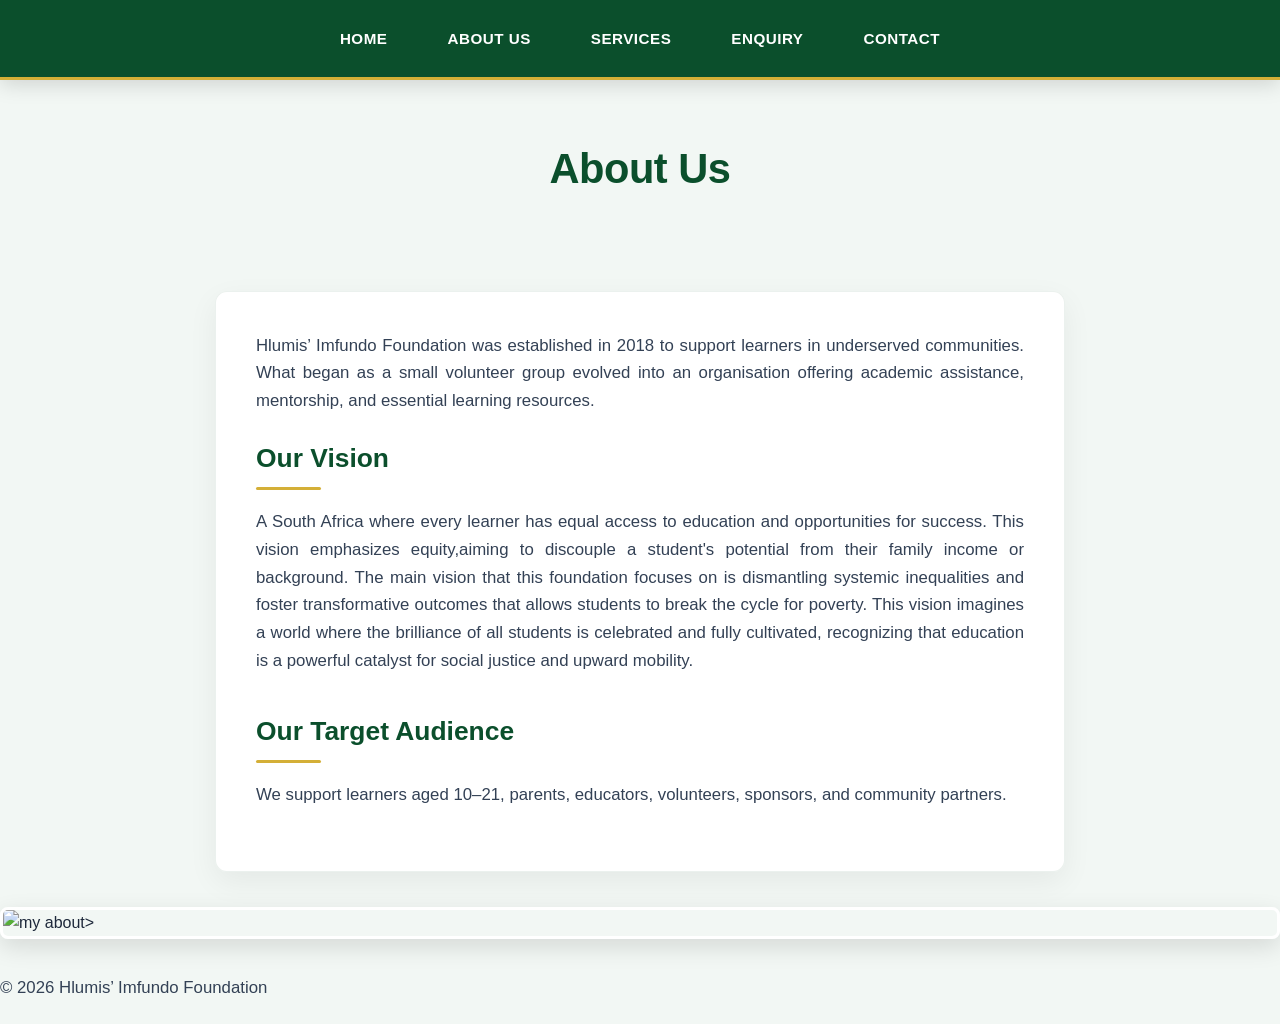
==== about.html @ ed7e8b9f "Fix script source path in about.html" ====
<!DOCTYPE html>
<html>
<head>
    <title>About Hlumis’ Imfundo Foundation</title>
    <link rel="stylesheet" href="CSS/style.css">
</head>

<body>

<nav>
    <a href="index.html">Home</a>
    <a href="about.html">About Us</a>
    <a href="services.html">Services</a>
    <a href="enquiry.html">Enquiry</a>
    <a href="contact.html">Contact</a>
</nav>

<header>
    <h1>About Us</h1>
</header>

<div class="container">
    <p>Hlumis’ Imfundo Foundation was established in 2018 to support learners in underserved communities. 
    What began as a small volunteer group evolved into an organisation offering academic assistance, mentorship, and essential learning resources.</p>

    <h2>Our Vision</h2>
    <p>A South Africa where every learner has equal access to education and opportunities for success. This vision emphasizes equity,aiming to discouple a student's potential from their family income or background. The main vision that this foundation focuses on is dismantling systemic inequalities and foster transformative outcomes that allows students to break the cycle for poverty. This vision imagines a world where the brilliance of all students is celebrated and fully cultivated, recognizing that education is a powerful catalyst for social justice and upward mobility.</p>

    <h2>Our Target Audience</h2>
    <p>We support learners aged 10–21, parents, educators, volunteers, sponsors, and community partners.</p>
</div>

<img src="images/image2.jpg" alt="my about>"

<footer>
 <p>© 2026 Hlumis’ Imfundo Foundation</p>
</footer>
<script src="JavaScript.js"></script>
</body>
</html>
---- CSS/style.css ----
/* ==========================================================================
   1. VARIABLES & PROFESSIONAL PALETTE
   ========================================================================== */
:root {
    --primary-green: #0b4f2c;       /* Deep, rich academic green matching your badge */
    --light-green: #f2f7f4;         /* Premium off-white with a touch of mint mint background */
    --accent-gold: #d4af37;          /* Luxury metallic gold for lines/highlights */
    --hover-gold: #b8972f;           /* Deep gold for hover animations */
    --text-dark: #1e293b;            /* Sharp slate charcoal for crisp text readability */
    --text-light: #ffffff;
    --card-bg: rgba(255, 255, 255, 0.96); /* Solid crisp white with minor transparency */
    --font-main: 'Segoe UI', -apple-system, BlinkMacSystemFont, Roboto, sans-serif;
}

/* ==========================================================================
   2. BODY & THE WATERMARKED BACKGROUND EFFECT
   ========================================================================== */
* {
    margin: 0;
    padding: 0;
    box-sizing: border-box;
}

body {
    font-family: var(--font-main);
    color: var(--text-dark);
    line-height: 1.65;
    background-color: var(--light-green);
    
    /* Professional Background Watermark Setup */
    background-image: linear-gradient(rgba(242, 247, 244, 0.92), rgba(242, 247, 244, 0.92)), 
                      url('../images/image 1.jpg'); /* Assumes your badge image is saved as image 1.jpg */
    background-attachment: fixed;
    background-position: center;
    background-repeat: no-repeat;
    background-size: 45vw; /* Perfectly scaled emblem behind the content layer */
}

/* ==========================================================================
   3. STICKY PROFESSIONAL HEADER & NAVIGATION
   ========================================================================== */
nav {
    background-color: var(--primary-green);
    display: flex;
    justify-content: center;
    align-items: center;
    padding: 18px 0;
    position: sticky;
    top: 0;
    z-index: 1000;
    box-shadow: 0 4px 20px rgba(0, 0, 0, 0.15);
    border-bottom: 3px solid var(--accent-gold);
}

nav a {
    color: var(--text-light);
    text-decoration: none;
    font-weight: 600;
    font-size: 0.95rem;
    letter-spacing: 0.5px;
    text-transform: uppercase;
    padding: 8px 22px;
    margin: 0 8px;
    border-radius: 4px;
    transition: all 0.3s cubic-bezier(0.4, 0, 0.2, 1);
}

nav a:hover {
    color: var(--accent-gold);
    background-color: rgba(255, 255, 255, 0.08);
}

/* ==========================================================================
   4. HERO TITLES
   ========================================================================== */
header {
    text-align: center;
    padding: 55px 20px 45px 20px;
    background: transparent;
}

header h1 {
    color: var(--primary-green);
    font-size: 2.6rem;
    margin-bottom: 12px;
    font-weight: 800;
    letter-spacing: -0.5px;
}

header p {
    color: var(--text-dark);
    font-size: 1.15rem;
    max-width: 750px;
    margin: 0 auto;
    font-weight: 500;
    opacity: 0.9;
}

/* ==========================================================================
   5. CONTENT CARDS (PREMIUM CONTENT LAYER)
   ========================================================================== */
.container {
    max-width: 850px;
    margin: 30px auto;
    padding: 40px;
    background-color: var(--card-bg);
    border-radius: 12px;
    box-shadow: 0 10px 30px rgba(0, 0, 0, 0.06);
    border: 1px solid rgba(11, 79, 44, 0.08);
}

h2 {
    color: var(--primary-green);
    font-size: 1.65rem;
    margin-top: 35px;
    margin-bottom: 18px;
    position: relative;
    padding-bottom: 10px;
    font-weight: 700;
}

h2:first-of-type {
    margin-top: 0;
}

/* Sharp decorative accent line */
h2::after {
    content: '';
    position: absolute;
    left: 0;
    bottom: 0;
    width: 65px;
    height: 3.5px;
    background-color: var(--accent-gold);
    border-radius: 2px;
}

p {
    margin-bottom: 22px;
    font-size: 1.05rem;
    text-align: justify;
    color: #334155;
}

/* ==========================================================================
   6. FLYERS & IMAGES (CLEAN PRESENCE)
   ========================================================================== */
img {
    display: block;
    max-width: 100%;
    height: auto;
    margin: 35px auto;
    border-radius: 8px;
    box-shadow: 0 8px 25px rgba(0, 0, 0, 0.12);
    border: 3px solid #ffffff;
    transition: transform 0.3s ease;
}

img:hover {
    transform: scale(1.01);
}

/* Keeping iframes consistent with media layouts */
iframe {
    width: 100%;
    border-radius: 8px;
    box-shadow: 0 6px 20px rgba(0, 0, 0, 0.08);
    margin: 20px 0;
}

/* ==========================================================================
   7. CLEAN FORMS & CONTACT LAYOUT
   ========================================================================== */
form {
    background: transparent;
    padding: 10px 0 0 0;
}

label {
    display: block;
    font-weight: 600;
    margin-bottom: 8px;
    font-size: 0.9rem;
    text-transform: uppercase;
    letter-spacing: 0.5px;
    color: var(--primary-green);
}

input[type="text"],
input[type="email"],
select,
textarea {
    width: 100%;
    padding: 14px;
    margin-bottom: 24px;
    border: 1.5px solid #e2e8f0;
    border-radius: 6px;
    font-family: var(--font-main);
    font-size: 1rem;
    background-color: #ffffff;
    transition: all 0.3s ease;
}

input:focus,
select:focus,
textarea:focus {
    outline: none;
    border-color: var(--primary-green);
    box-shadow: 0 0 0 4px rgba(11, 79, 44, 0.1);
}

button[type="submit"] {
    background-color: var(--primary-green);
    color: var(--text-light);
    font-weight: 600;
    letter-spacing: 1px;
    text-transform: uppercase;
    border: 1px solid var(--primary-green);
    padding: 15px 30px;
    font-size: 0.95rem;
    border-radius: 6px;
    cursor: pointer;
    transition: all 0.3s ease;
    width: 100%;
    box-shadow: 0 4px 12px rgba(11, 79, 44, 0.15);
}

button[type="submit"]:hover {
    background-color: var(--accent-gold);
    border-color: var(--accent-gold);
    color: var(--text-dark);
    box-shadow: 0 4px 15px rgba(212, 175, 55, 0.3);
}

/* ==========================================================================
   8. FOOTER DEFINITION
   ========================================================================== */
footer {
    background-color: var(--primary-green);
    color: var(--text-light);
    text-align: center;
    padding: 25px 20px;
    margin-top: 80px;
    font-size: 0.9rem;
    font-weight: 500;
    letter-spacing: 0.5px;
    border-top: 4.5px solid var(--accent-gold);
}

footer p {
    margin-bottom: 0;
    text-align: center;
    color: var(--text-light);
}
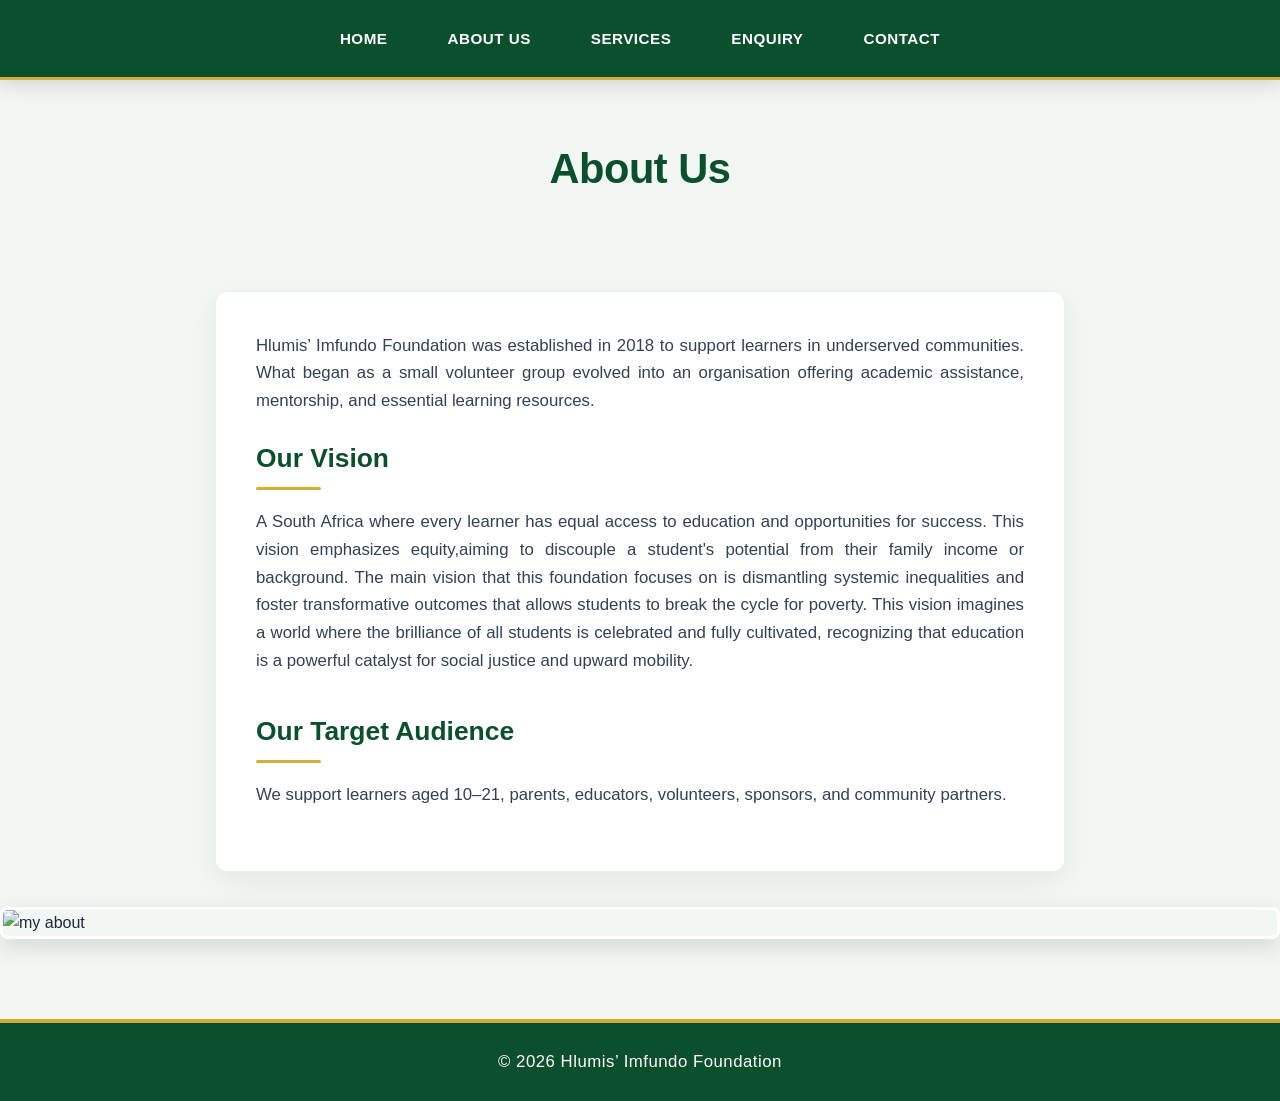
==== commit dc7ac43e: "Update about.html" ====
--- a/about.html
+++ b/about.html
@@ -30,7 +30,7 @@
     <p>We support learners aged 10–21, parents, educators, volunteers, sponsors, and community partners.</p>
 </div>
 
-<img src="images/image2.jpg" alt="my about>"
+<img src="image2.jpg" alt="my about">
 
 <footer>
  <p>© 2026 Hlumis’ Imfundo Foundation</p>
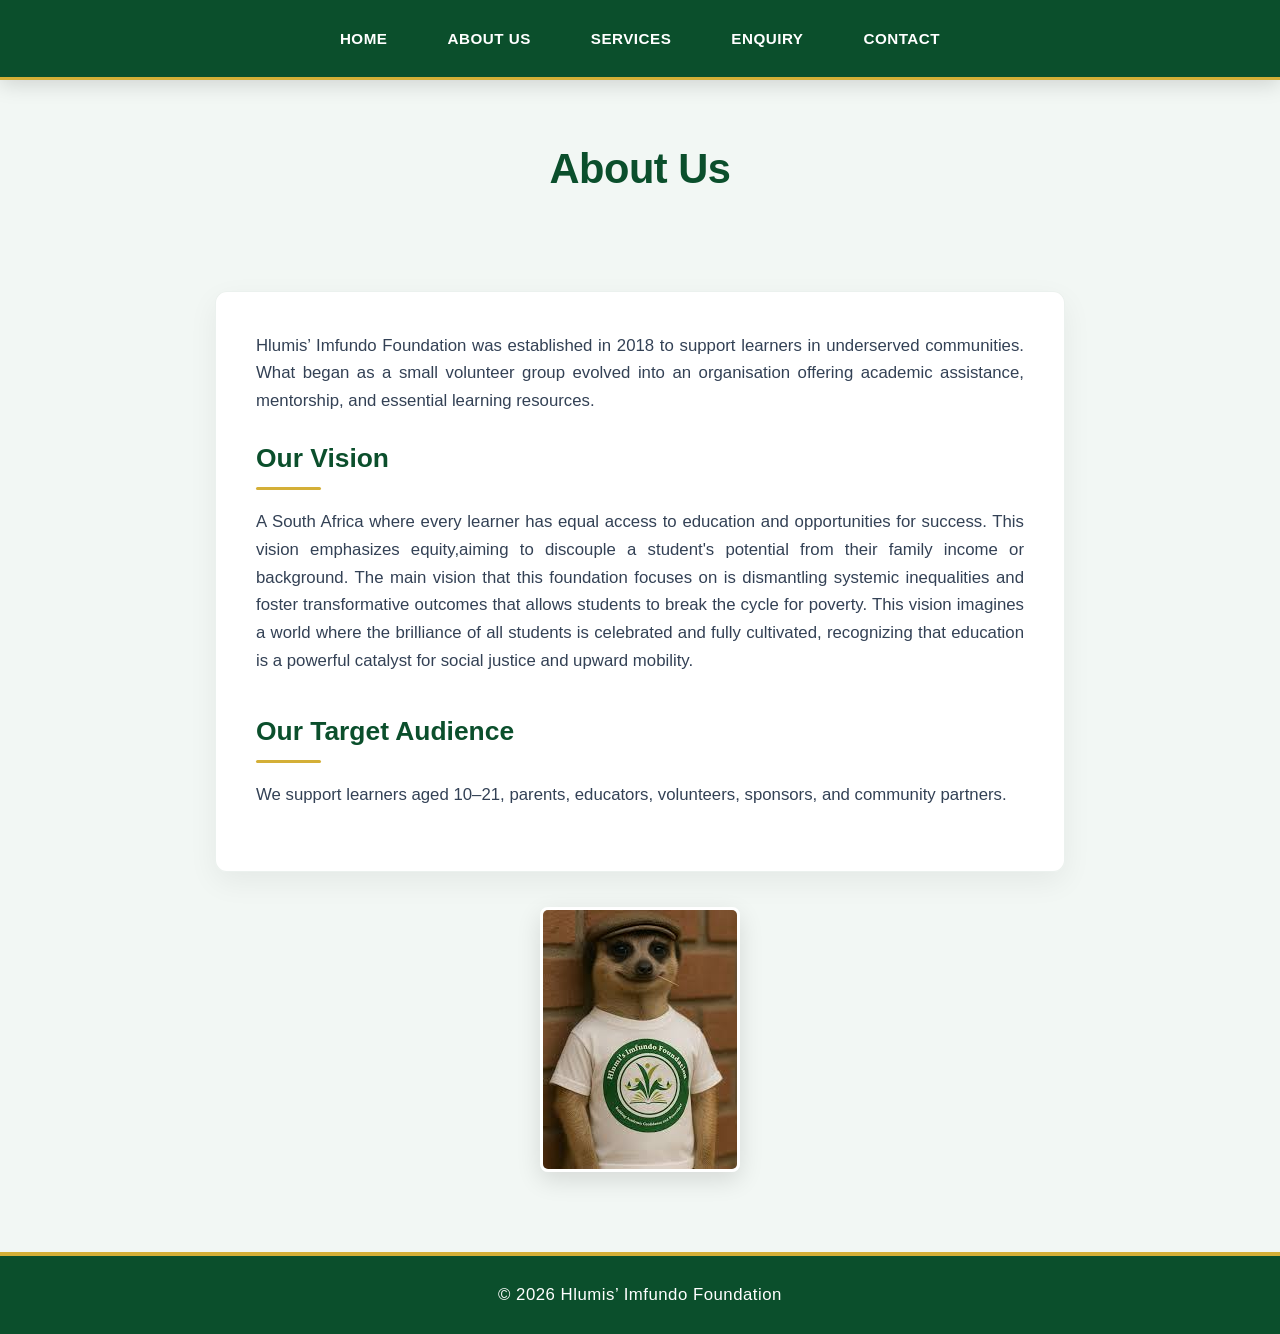
==== commit dbacf82c: "Update about.html" ====
--- a/about.html
+++ b/about.html
@@ -30,7 +30,7 @@
     <p>We support learners aged 10–21, parents, educators, volunteers, sponsors, and community partners.</p>
 </div>
 
-<img src="image2.jpg" alt="my about">
+<img src="IMAGES/image2.jpg" alt="my about">
 
 <footer>
  <p>© 2026 Hlumis’ Imfundo Foundation</p>
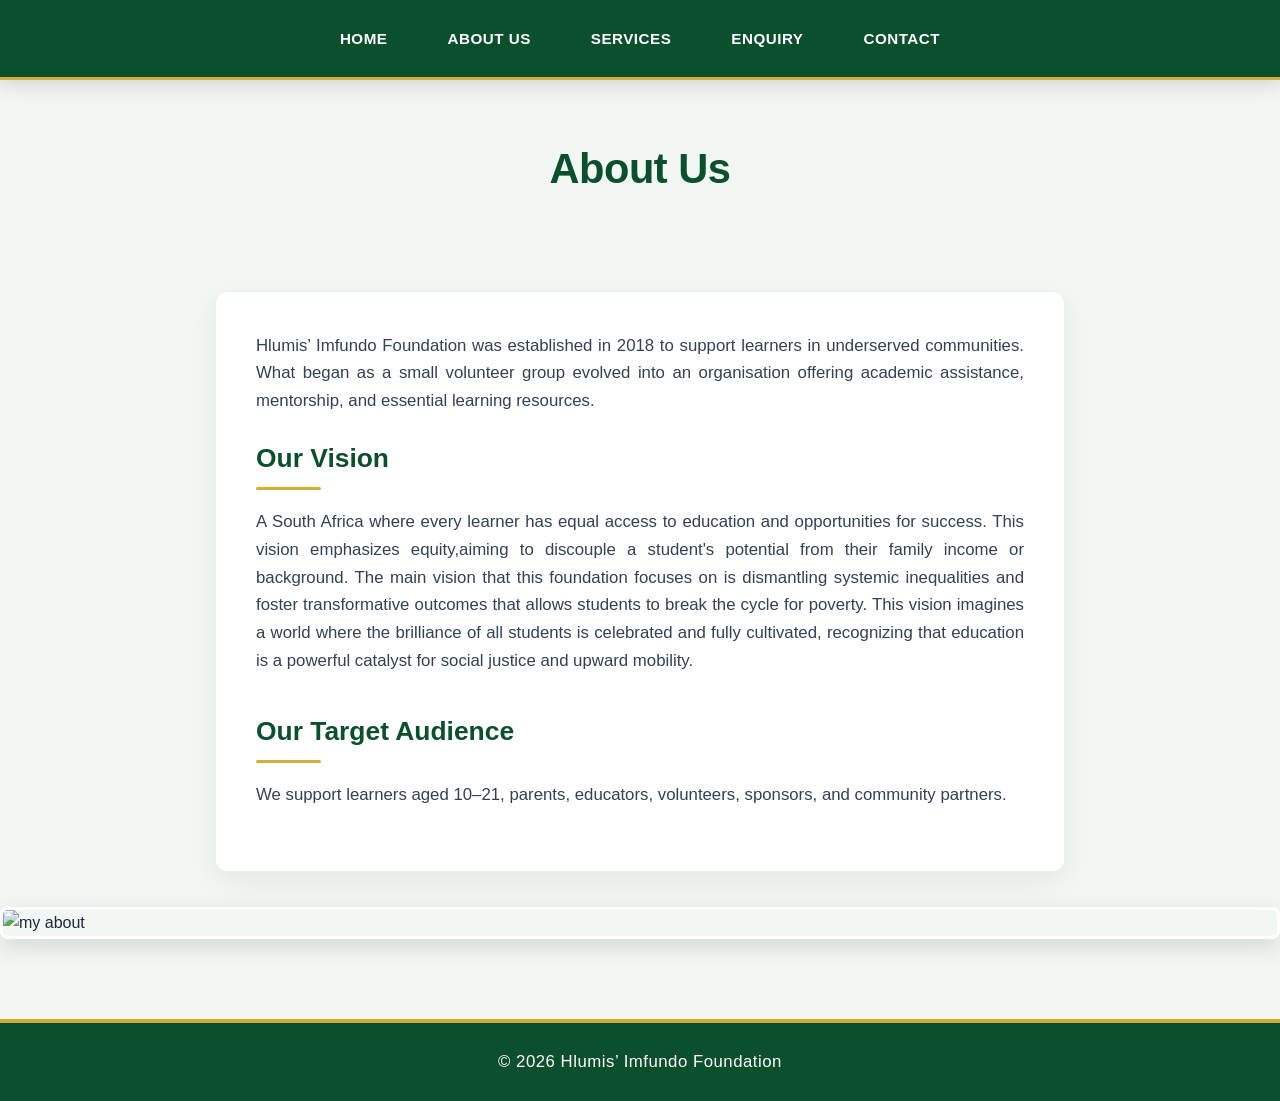
==== commit ee6744e7: "Update about.html" ====
--- a/about.html
+++ b/about.html
@@ -30,7 +30,7 @@
     <p>We support learners aged 10–21, parents, educators, volunteers, sponsors, and community partners.</p>
 </div>
 
-<img src="IMAGES/image2.jpg" alt="my about">
+<img src="IMAGES/image1.jpg" alt="my about">
 
 <footer>
  <p>© 2026 Hlumis’ Imfundo Foundation</p>
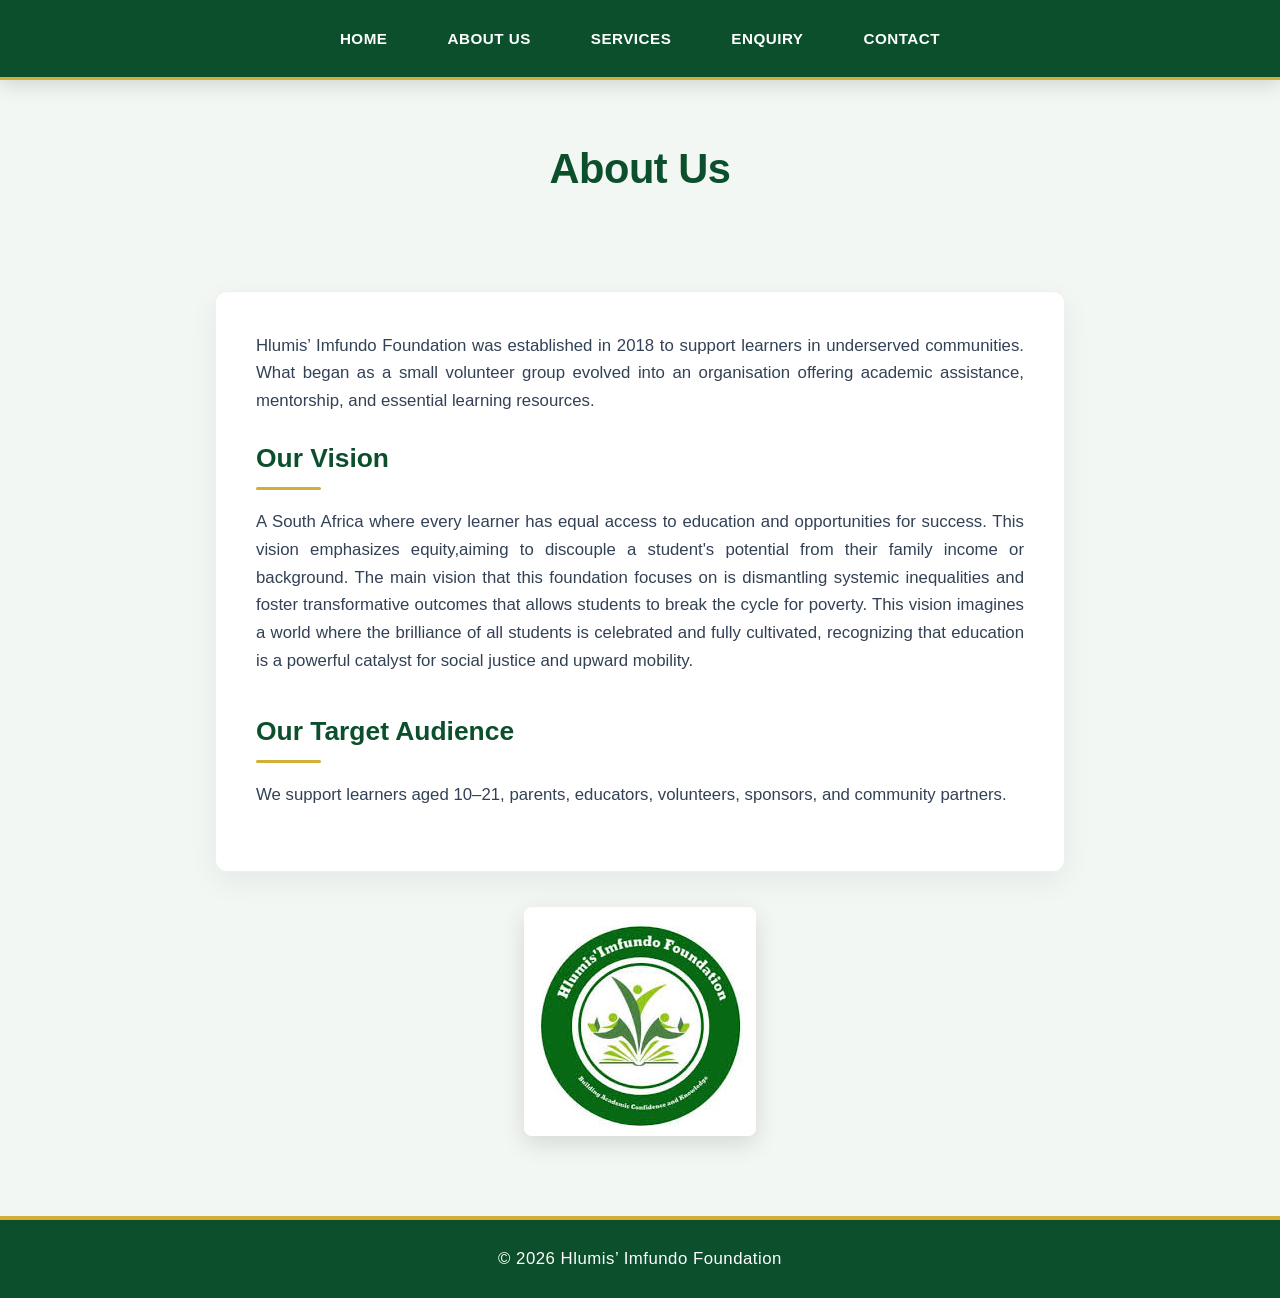
==== commit a480b530: "Fix image path and script source typos in about.html" ====
--- a/about.html
+++ b/about.html
@@ -30,11 +30,11 @@
     <p>We support learners aged 10–21, parents, educators, volunteers, sponsors, and community partners.</p>
 </div>
 
-<img src="IMAGES/image1.jpg" alt="my about">
+<img src="IMAGES/image 1.jpg" alt="my about">
 
 <footer>
  <p>© 2026 Hlumis’ Imfundo Foundation</p>
 </footer>
-<script src="JavaScript.js"></script>
+<script src="JAVASCRIPPT/JavaScript.js"></script>
 </body>
 </html>
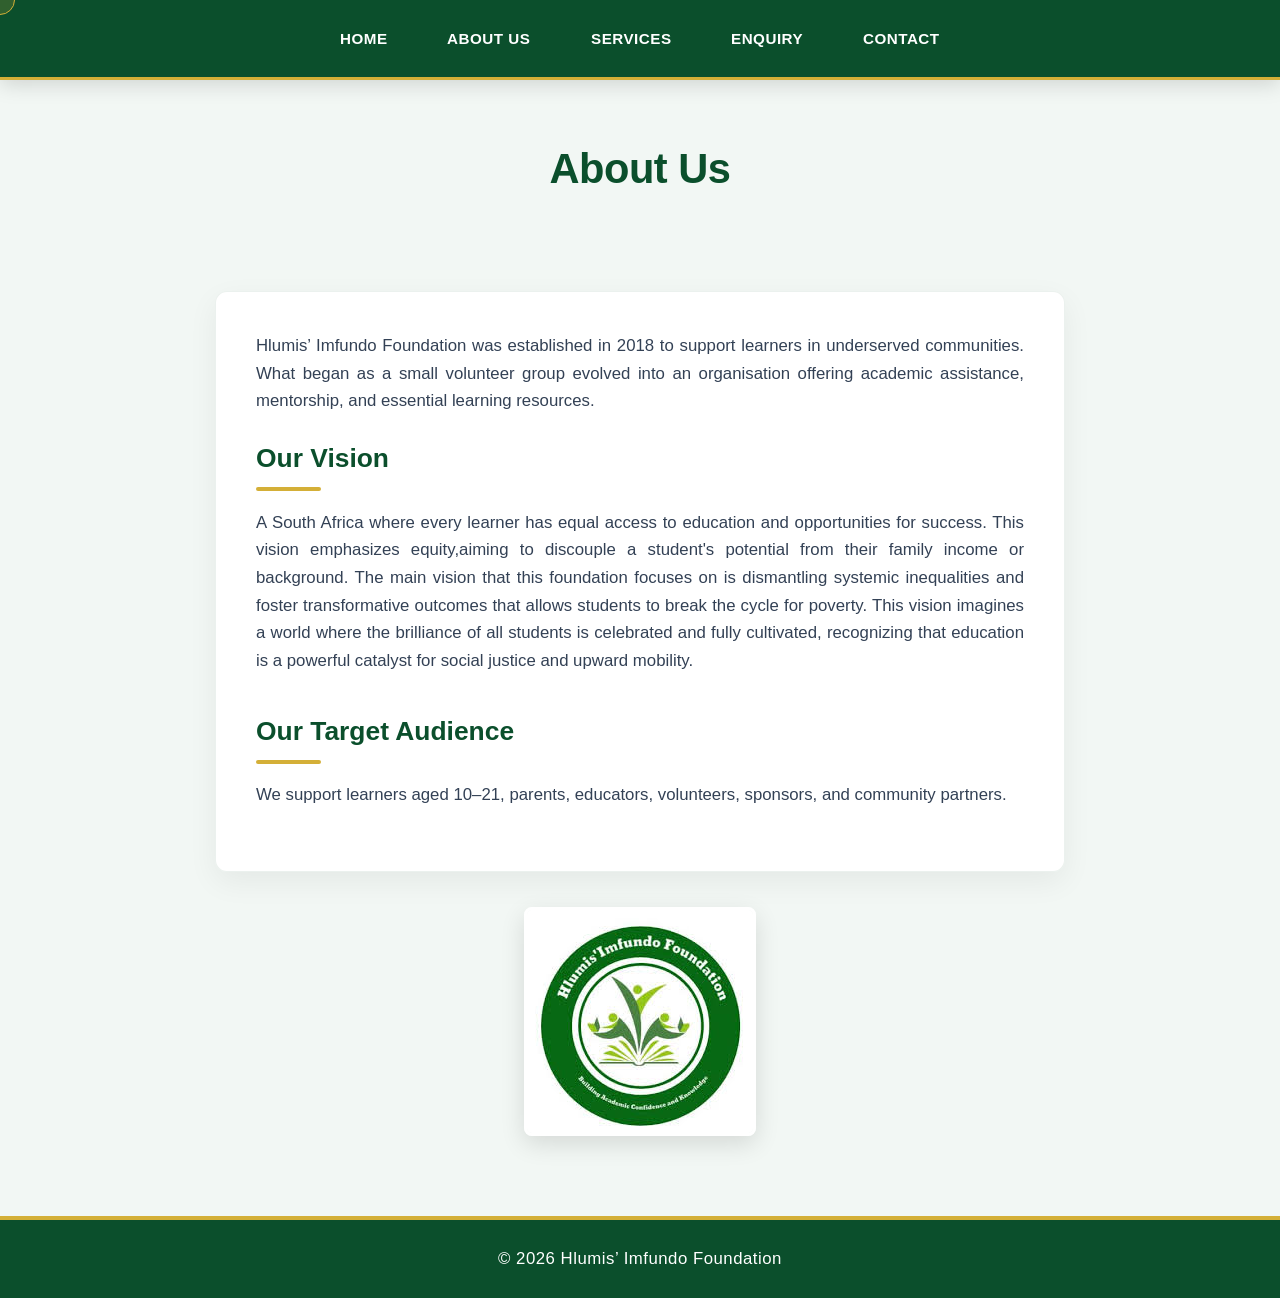
==== commit a79cdefa: "Update about.html" ====
--- a/about.html
+++ b/about.html
@@ -35,6 +35,6 @@
 <footer>
  <p>© 2026 Hlumis’ Imfundo Foundation</p>
 </footer>
-<script src="JAVASCRIPPT/JavaScript.js"></script>
+<script src="JAVASCRIPT/JavaScript.js"></script>
 </body>
 </html>
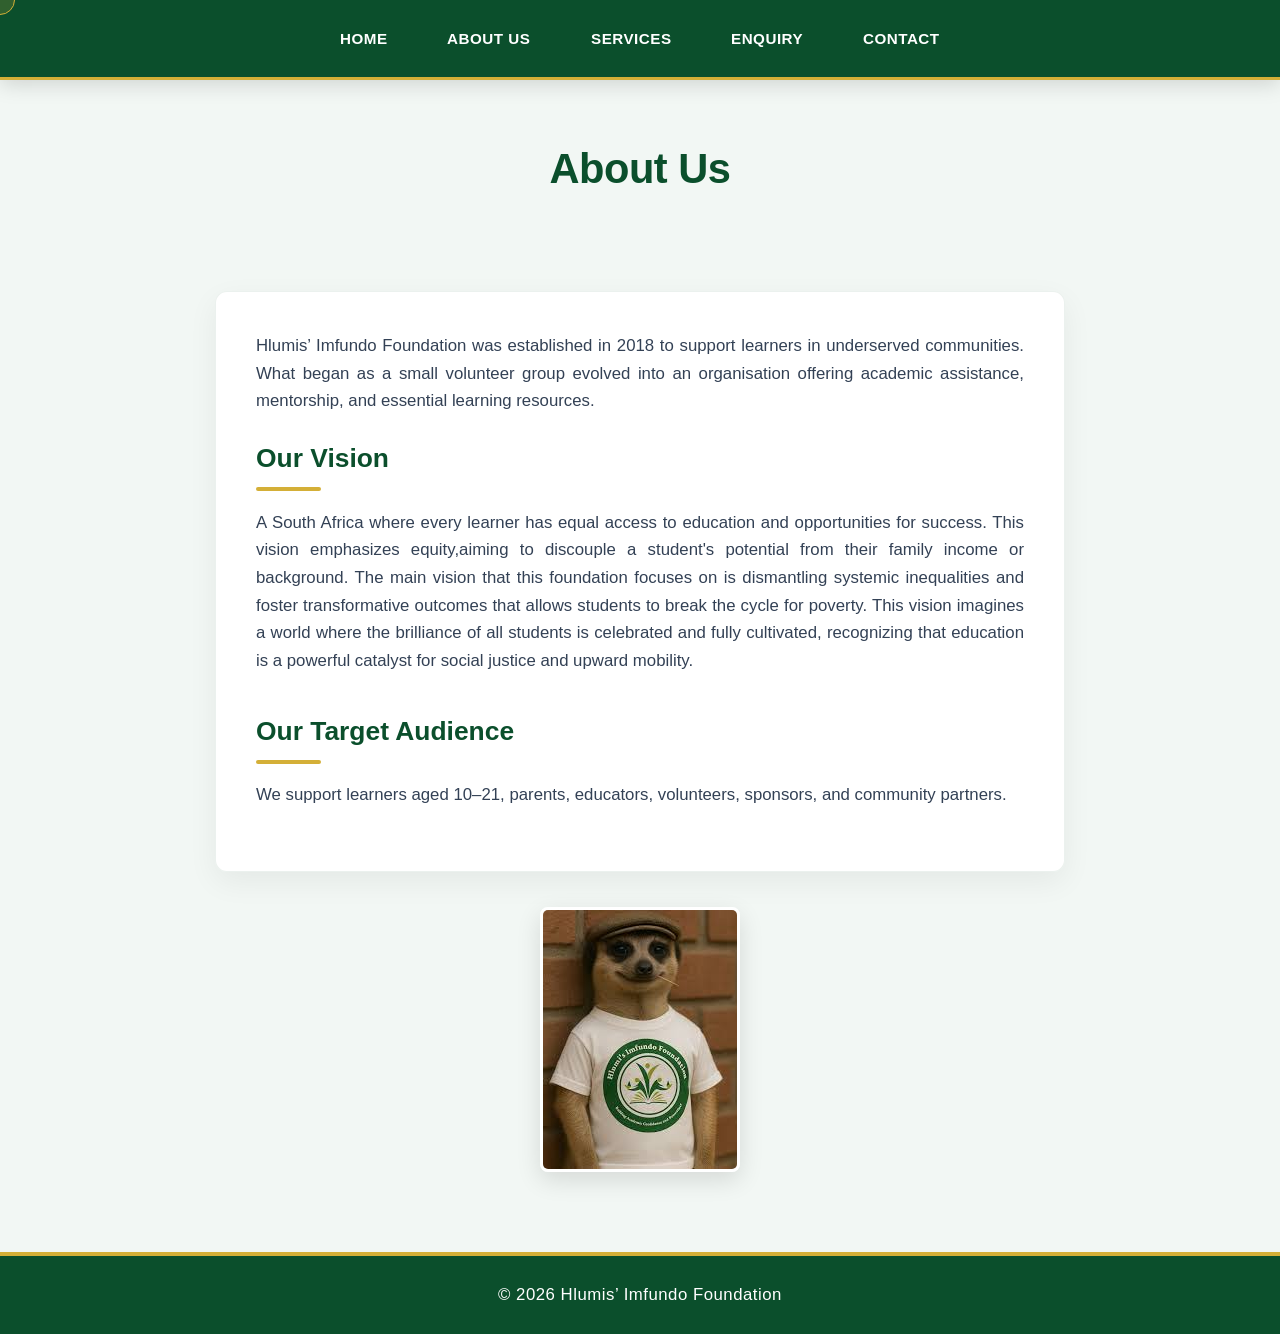
==== commit 2c5d2913: "Update about.html" ====
--- a/about.html
+++ b/about.html
@@ -30,7 +30,7 @@
     <p>We support learners aged 10–21, parents, educators, volunteers, sponsors, and community partners.</p>
 </div>
 
-<img src="IMAGES/image 1.jpg" alt="my about">
+<img src="IMAGES/image2.jpg" alt="my about">
 
 <footer>
  <p>© 2026 Hlumis’ Imfundo Foundation</p>
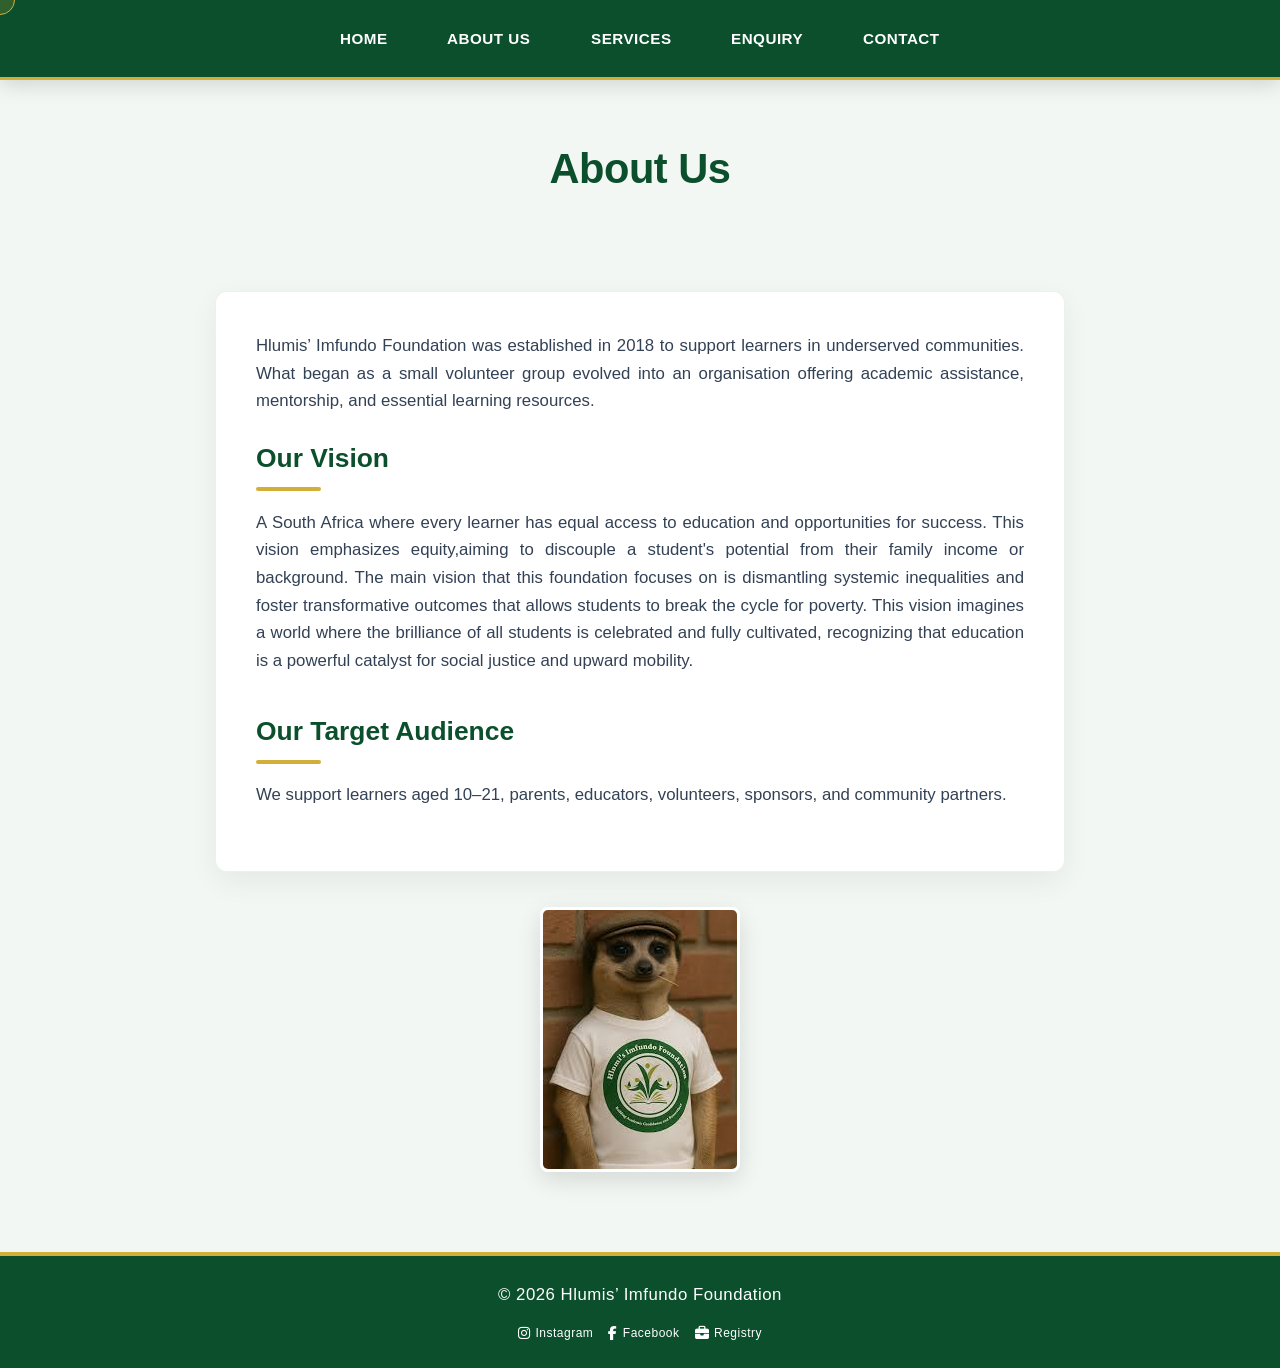
==== commit 878a80a9: "Add Font Awesome and lightbox features to about.html" ====
--- a/about.html
+++ b/about.html
@@ -3,6 +3,8 @@
 <head>
     <title>About Hlumis’ Imfundo Foundation</title>
     <link rel="stylesheet" href="CSS/style.css">
+    
+    <link rel="stylesheet" href="https://cdnjs.cloudflare.com/ajax/libs/font-awesome/6.4.0/css/all.min.css">
 </head>
 
 <body>
@@ -32,8 +34,33 @@
 
 <img src="IMAGES/image2.jpg" alt="my about">
 
+<div id="imageLightboxModal" style="display: none; position: fixed; inset: 0; background: rgba(11, 79, 44, 0.92); backdrop-filter: blur(20px); -webkit-backdrop-filter: blur(20px); z-index: 99999; justify-content: center; align-items: center; opacity: 0; transition: opacity 0.4s cubic-bezier(0.16, 1, 0.3, 1);">
+    
+    <span id="closeLightbox" style="position: absolute; top: 30px; right: 40px; color: rgba(255, 255, 255, 0.8); font-size: 45px; font-family: Arial, sans-serif; font-weight: 300; cursor: pointer; transition: color 0.3s ease; user-select: none;">&times;</span>
+    
+    <img id="enlargedLightboxImage" style="max-width: 85%; max-height: 80vh; object-fit: contain; border: 3px solid var(--accent-gold, #d6af37); border-radius: 16px; box-shadow: 0 40px 100px rgba(0, 0, 0, 0.6); transform: scale(0.92); transition: transform 0.4s cubic-bezier(0.34, 1.56, 0.64, 1);" src="" alt="Enlarged Institutional View">
+    
+</div>
+
 <footer>
  <p>© 2026 Hlumis’ Imfundo Foundation</p>
+ 
+ <div style="margin-top: 15px; display: flex; justify-content: center; gap: 15px;">
+     <a href="https://www.instagram.com/hlumisi_imfundo_official/" target="_blank" rel="noopener noreferrer" style="text-decoration: none; color: inherit; display: inline-flex; align-items: center; gap: 5px;">
+         <i class="fab fa-instagram" style="font-size: 14px;"></i>
+         <small>Instagram</small>
+     </a>
+     
+     <a href="https://www.facebook.com/p/HlumisImfundo-Academy-100064421240749/" target="_blank" rel="noopener noreferrer" style="text-decoration: none; color: inherit; display: inline-flex; align-items: center; gap: 5px;">
+         <i class="fab fa-facebook-f" style="font-size: 14px;"></i>
+         <small>Facebook</small>
+     </a>
+     
+     <a href="https://b2bhint.com/en/company/za/hlumisimfundo-foundation--K2021457252" target="_blank" rel="noopener noreferrer" style="text-decoration: none; color: inherit; display: inline-flex; align-items: center; gap: 5px;">
+         <i class="fas fa-briefcase" style="font-size: 14px;"></i>
+         <small>Registry</small>
+     </a>
+ </div>
 </footer>
 <script src="JAVASCRIPT/JavaScript.js"></script>
 </body>
